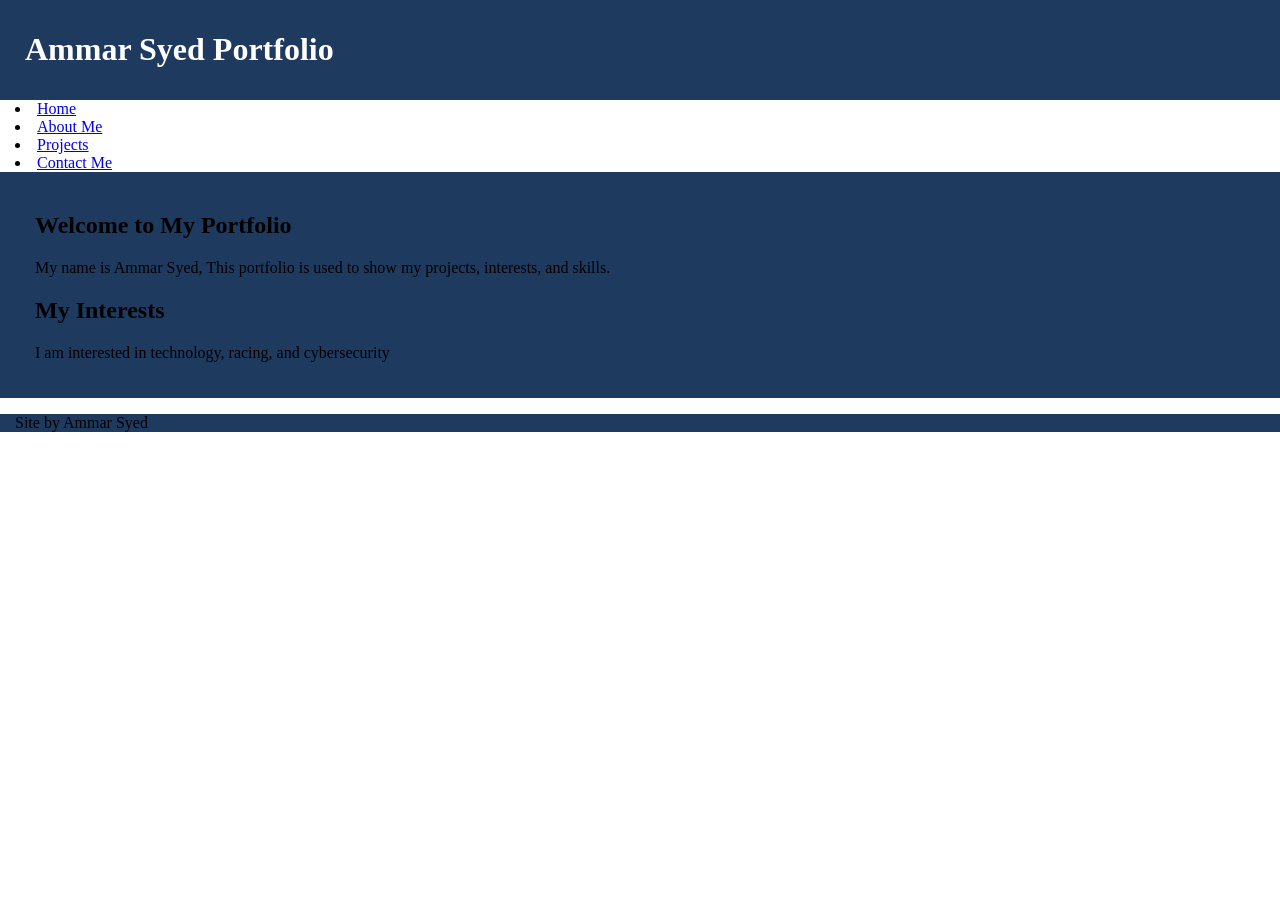
==== index.html @ bd35eb01 "first commit" ====
<!DOCTYPE html>
<html>

<head>
    <meta charset="UTF-8">
    <title>Ammar Syed Portfolio</title>
    <link rel="stylesheet" type="text/css" href="css/style.css">
</head>

<body>

    <header>
        <h1>Ammar Syed Portfolio</h1>
    </header>
    <nav>
        <u1>
            <li><a href="index.html">Home</a></li>
            <li><a href="about.html">About Me</a></li>
            <li><a href="projects.html">Projects</a></li>
            <li><a href="contact.html">Contact Me</a></li>
        </u1>
    </nav>
    <main>
        <h2>Welcome to My Portfolio</h2>
        <p>My name is Ammar Syed, This portfolio is used to show my projects, interests, and skills.</p>

        <h2>My Interests</h2>
        <p>I am interested in technology, racing, and cybersecurity</p>
    </main>

    <footer>
        <p>Site by Ammar Syed</p>
    </footer>

</body>
</html>
---- css/style.css ----
@charset "UTF-8";

body {
    font-family:Verdana, Geneva, Arial, sans-serif
    padding: 0px;
    margin: 0px;
}


h1,h2,h3,p,li{
    margin-left: 15px;
}

header{
    background-color: #1F3A5F;
    color:#FFFFFF;
    padding: 10px;

}

nav u1 {
    margin:0px;
    padding:0px;
}

nav li {
    display: inline
    margin-right: 20px;


}

nav a {
    color: #FFFFFF
    text-decoration: none;

}

main{
    background-color: #1F3A5F;
    padding: 20px;
}
footer {
    background-color: #1F3A5F;
    color:#FFFFFF
    padding: 10px;
}
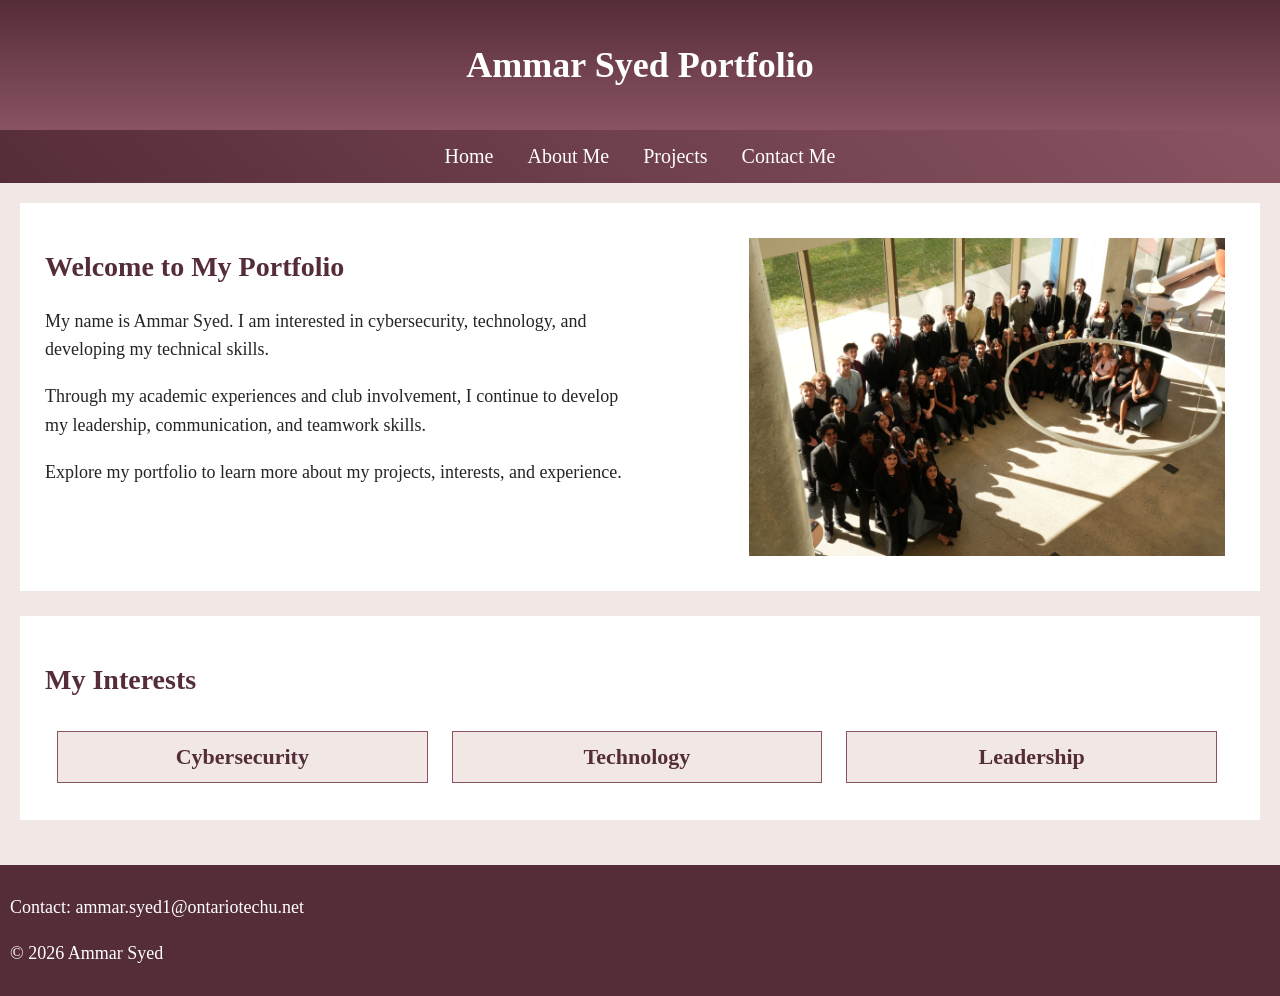
==== commit b028f0ae: "Added club photo changed previous photo and improved colour scheme and layout" ====
--- a/index.html
+++ b/index.html
@@ -1,36 +1,105 @@
+
 <!DOCTYPE html>
 <html>
 
 <head>
     <meta charset="UTF-8">
+    <meta name="viewport" content="width=device-width">
+
     <title>Ammar Syed Portfolio</title>
+
     <link rel="stylesheet" type="text/css" href="css/style.css">
+
+    <link href="css/laptop.css" rel="stylesheet" type="text/css"
+    media="only screen and (min-width:961px)">
+
+    <link href="css/tablet.css" rel="stylesheet" type="text/css"
+    media="only screen and (min-width:481px) and (max-width:960px)">
+
+    <link href="css/mobile.css" rel="stylesheet" type="text/css"
+    media="only screen and (max-width:480px)">
 </head>
 
 <body>
 
+    <!-- Website header -->
     <header>
         <h1>Ammar Syed Portfolio</h1>
     </header>
+
+    <!-- Navigation -->
     <nav>
-        <u1>
+        <ul>
             <li><a href="index.html">Home</a></li>
             <li><a href="about.html">About Me</a></li>
             <li><a href="projects.html">Projects</a></li>
             <li><a href="contact.html">Contact Me</a></li>
-        </u1>
+        </ul>
     </nav>
+
+    <!-- Main homepage content -->
     <main>
-        <h2>Welcome to My Portfolio</h2>
-        <p>My name is Ammar Syed, This portfolio is used to show my projects, interests, and skills.</p>
 
-        <h2>My Interests</h2>
-        <p>I am interested in technology, racing, and cybersecurity</p>
+        <!-- Welcome section -->
+        <section class="home-section">
+
+            <!-- Welcome text on the left -->
+            <article class="welcome-text">
+
+                <h2>Welcome to My Portfolio</h2>
+
+                <p>
+                    My name is Ammar Syed. I am interested in
+                    cybersecurity, technology, and developing
+                    my technical skills.
+                </p>
+
+                <p>
+                    Through my academic experiences and club
+                    involvement, I continue to develop my
+                    leadership, communication, and teamwork skills.
+                </p>
+
+                <p>
+                    Explore my portfolio to learn more about
+                    my projects, interests, and experience.
+                </p>
+
+            </article>
+
+            <!-- Club group photo on the right -->
+            <img class="club-photo"
+                 src="images/club.jpg"
+                 alt="Group photo from a student club event">
+
+        </section>
+
+        <!-- Interests section -->
+        <section class="home-section">
+
+            <h2>My Interests</h2>
+
+            <article class="interest">
+                <h3>Cybersecurity</h3>
+            </article>
+
+            <article class="interest">
+                <h3>Technology</h3>
+            </article>
+
+            <article class="interest">
+                <h3>Leadership</h3>
+            </article>
+
+        </section>
+
     </main>
 
+    <!-- Footer -->
     <footer>
-        <p>Site by Ammar Syed</p>
+        <p>Contact: ammar.syed1@ontariotechu.net</p>
+        <p>&copy; 2026 Ammar Syed</p>
     </footer>
 
 </body>
-</html>+</html>
--- a/css/style.css
+++ b/css/style.css
@@ -1,47 +1,176 @@
 @charset "UTF-8";
 
+/* Main page style */
 body {
-    font-family:Verdana, Geneva, Arial, sans-serif
+    font-family: "Times New Roman", Times, serif;
     padding: 0px;
+    margin: 0px;
+    background-color: #F1E8E6;
+    color: #252525;
+}
+
+/* Text spacing */
+h1 {
+    font-size: 36px;
+}
+
+h2 {
+    font-size: 28px;
+}
+
+h3 {
+    font-size: 22px;
+}
+
+p {
+    font-size: 18px;
+    line-height: 1.6;
+}
+
+/* Add more space to main content */
+main {
+    padding: 35px;
+}
+
+/* Header with regular linear gradient */
+header {
+    background: linear-gradient(#552D38, #8A5362);
+    color: #FFFFFF;
+    padding: 20px;
+    text-align: center;
+}
+
+/* Navigation with angled linear gradient */
+nav {
+    background: linear-gradient(45deg, #552D38, #8A5362);
+    padding: 15px;
+    text-align: center;
+}
+
+/* Remove default list spacing */
+nav ul {
+    margin: 0px;
+    padding: 0px;
+}
+
+/* Navigation link spacing */
+nav li {
+    display: inline;
+    margin-left: 15px;
+    margin-right: 15px;
+}
+
+/* Navigation link appearance */
+nav a {
+    color: #FFFFFF;
+    text-decoration: none;
+    font-size: 20px;
+}
+
+/* Navigation hover effect */
+nav a:hover {
+    color: #F1E8E6;
+    text-decoration: underline;
+}
+
+/* Main content */
+main {
+    background-color: #F1E8E6;
+    color: #252525;
+    padding: 20px;
+
+}
+
+/* Headings */
+h2, h3 {
+    color: #552D38;
+}
+
+/* Footer */
+footer {
+    background-color: #552D38;
+    color: #FFFFFF;
+    padding: 10px;
+}
+
+/* About Me layout */
+.about-section {
+    width: 100%;
+    overflow: auto;
+}
+
+/* Photo on the left */
+.about-section img {
+    float: left;
+    width: 20%;
+    max-width: 250px;
+    height: auto;
+    margin-right: 3%;
+}
+
+/* Introduction in the middle */
+.about-content {
+    float: left;
+    width: 40%;
+    padding: 10px;
+}
+
+/* Video on the right */
+.video-section {
+    float: right;
+    width: 25%;
+}
+
+/* Video size */
+.video-section video {
+    width: 100%;
+    max-width: 320px;
+    height: auto;
+}
+
+
+
+/* Homepage sections */
+.home-section {
+    background-color: #FFFFFF;
+    padding: 25px;
+    margin-bottom: 25px;
+    overflow: auto;
+}
+
+/* Homepage headings */
+.home-section h2 {
+    color: #552D38;
+}
+
+/* Interest boxes */
+.interest {
+    float: left;
+    width: 29%;
+    background-color: #F1E8E6;
+    padding: 1%;
+    margin: 1%;
+    text-align: center;
+    border: 1px solid #8A5362;
+}
+
+/* Interest headings */
+.interest h3 {
+    color: #552D38;
     margin: 0px;
 }
 
 
-h1,h2,h3,p,li{
-    margin-left: 15px;
+/* Welcome text on the left */
+.welcome-text {
+    float: left;
+    width: 50%;
 }
 
-header{
-    background-color: #1F3A5F;
-    color:#FFFFFF;
-    padding: 10px;
-
-}
-
-nav u1 {
-    margin:0px;
-    padding:0px;
-}
-
-nav li {
-    display: inline
-    margin-right: 20px;
-
-
-}
-
-nav a {
-    color: #FFFFFF
-    text-decoration: none;
-
-}
-
-main{
-    background-color: #1F3A5F;
-    padding: 20px;
-}
-footer {
-    background-color: #1F3A5F;
-    color:#FFFFFF
-    padding: 10px;
+/* Club photo on the right */
+.club-photo {
+    float: right;
+    width: 40%;
+    height: auto;
+    margin: 10px;
 }
--- a/css/laptop.css
+++ b/css/laptop.css
@@ -0,0 +1,15 @@
+@charset "UTF-8";
+
+body {
+    width: 100%;
+}
+
+img {
+    max-width: 50%;
+    height: auto;
+}
+
+video {
+    max-width: 50%;
+    height: auto;
+}
--- a/css/tablet.css
+++ b/css/tablet.css
@@ -0,0 +1,64 @@
+@charset "UTF-8";
+
+body {
+    width: 100%;
+}
+
+img {
+    max-width: 70%;
+    height: auto;
+}
+
+video {
+    max-width: 70%;
+    height: auto;
+}
+
+/* Stack About Me content on smaller screens */
+.about-section img,
+.about-content,
+.video-section {
+    float: none;
+    width: 100%;
+    max-width: 100%;
+    margin: 0px;
+    padding: 0px;
+}
+
+/* Profile photo size */
+.about-section img {
+    width: 200px;
+    height: auto;
+}
+
+/* Video size */
+.video-section video {
+    width: 100%;
+    max-width: 320px;
+    height: auto;
+}
+
+
+
+/* Stack interest boxes on smaller screens */
+.interest {
+    float: none;
+    width: 90%;
+    margin: 10px 0px;
+}
+
+
+
+/* Stack welcome text and club photo */
+.welcome-text,
+.club-photo {
+    float: none;
+    width: 100%;
+    margin: 10px 0px;
+}
+
+/* Responsive club photo */
+.club-photo {
+    max-width: 100%;
+    height: auto;
+}
--- a/css/mobile.css
+++ b/css/mobile.css
@@ -0,0 +1,71 @@
+@charset "UTF-8";
+
+body {
+    width: 100%;
+}
+
+nav li {
+    display: block;
+    margin: 10px;
+}
+
+img {
+    max-width: 90%;
+    height: auto;
+}
+
+video {
+    max-width: 90%;
+    height: auto;
+}
+
+/* Stack About Me content on smaller screens */
+.about-section img,
+.about-content,
+.video-section {
+    float: none;
+    width: 100%;
+    max-width: 100%;
+    margin: 0px;
+    padding: 0px;
+}
+
+/* Profile photo size */
+.about-section img {
+    width: 200px;
+    height: auto;
+}
+
+/* Video size */
+.video-section video {
+    width: 100%;
+    max-width: 320px;
+    height: auto;
+}
+
+
+/* Stack interest boxes on smaller screens */
+.interest {
+    float: none;
+    width: 90%;
+    margin: 10px 0px;
+}
+
+
+
+/* Stack welcome text and club photo */
+.welcome-text,
+.club-photo {
+    float: none;
+    width: 100%;
+    margin: 10px 0px;
+}
+
+/* Responsive club photo */
+/* Club photo */
+.club-photo {
+    float: right;
+    width: 35%;
+    height: auto;
+    margin: 10px;
+}
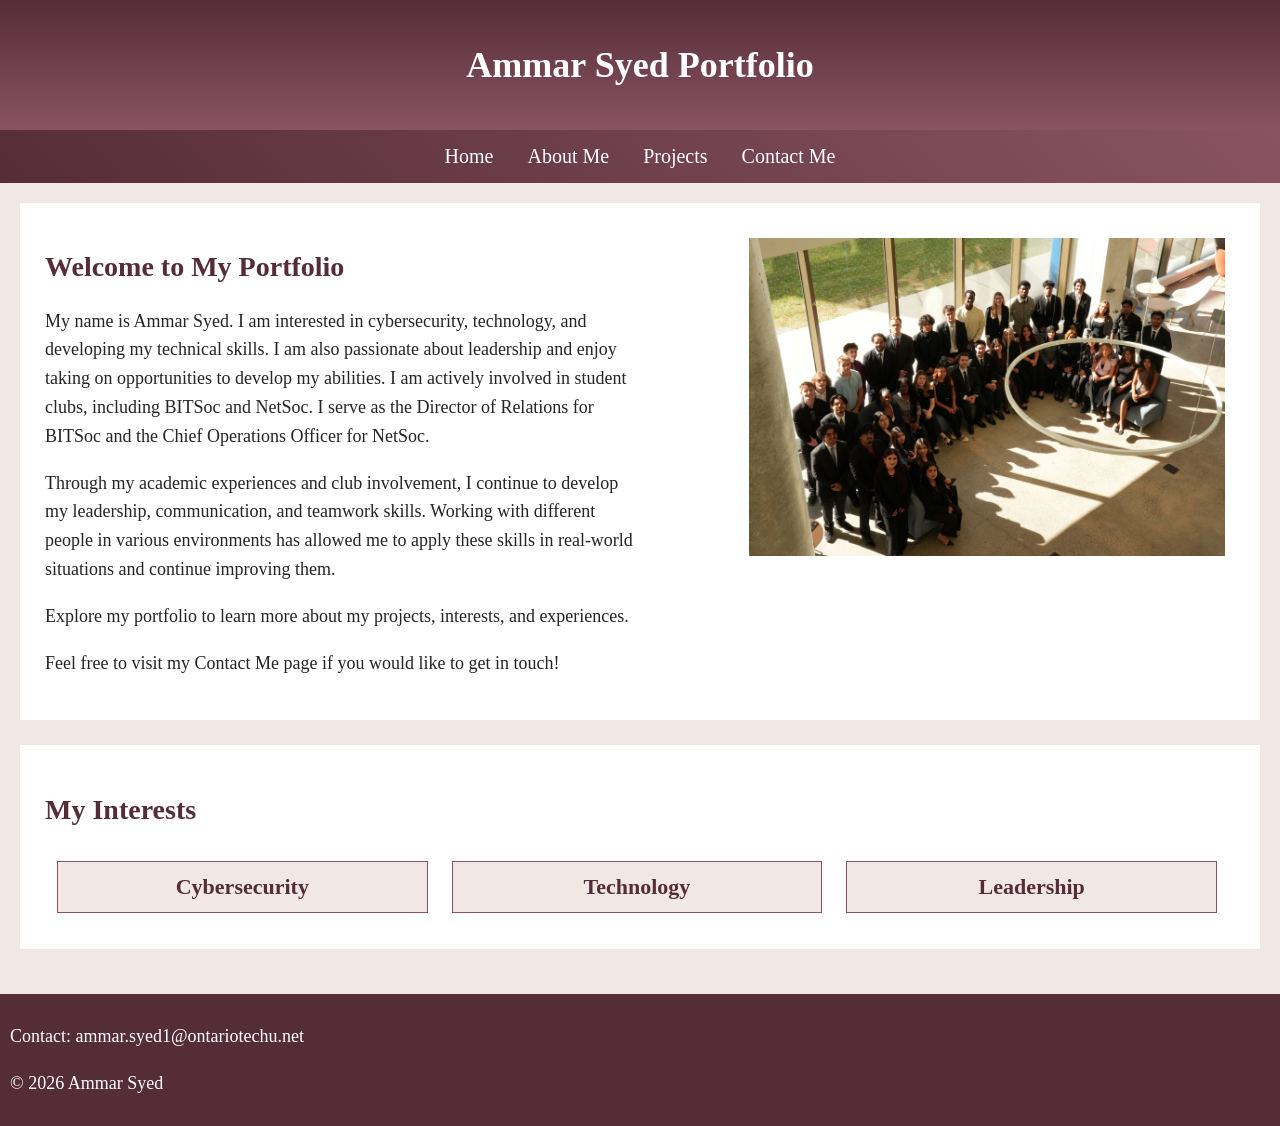
==== commit c29bdc9d: "FInal edits and tweaks" ====
--- a/index.html
+++ b/index.html
@@ -1,6 +1,6 @@
 
 <!DOCTYPE html>
-<html>
+<html lang="en">
 
 <head>
     <meta charset="UTF-8">
@@ -8,14 +8,18 @@
 
     <title>Ammar Syed Portfolio</title>
 
+    <!-- Main stylesheet -->
     <link rel="stylesheet" type="text/css" href="css/style.css">
 
+    <!-- Laptop stylesheet -->
     <link href="css/laptop.css" rel="stylesheet" type="text/css"
     media="only screen and (min-width:961px)">
 
+    <!-- Tablet stylesheet -->
     <link href="css/tablet.css" rel="stylesheet" type="text/css"
     media="only screen and (min-width:481px) and (max-width:960px)">
 
+    <!-- Mobile stylesheet -->
     <link href="css/mobile.css" rel="stylesheet" type="text/css"
     media="only screen and (max-width:480px)">
 </head>
@@ -27,7 +31,7 @@
         <h1>Ammar Syed Portfolio</h1>
     </header>
 
-    <!-- Navigation -->
+    <!-- Navigation links -->
     <nav>
         <ul>
             <li><a href="index.html">Home</a></li>
@@ -41,9 +45,8 @@
     <main>
 
         <!-- Welcome section -->
-        <section class="home-section">
+        <div class="home-section">
 
-            <!-- Welcome text on the left -->
             <article class="welcome-text">
 
                 <h2>Welcome to My Portfolio</h2>
@@ -51,42 +54,61 @@
                 <p>
                     My name is Ammar Syed. I am interested in
                     cybersecurity, technology, and developing
-                    my technical skills.
+                    my technical skills. I am also passionate
+                    about leadership and enjoy taking on
+                    opportunities to develop my abilities.
+
+                    I am actively involved in student clubs,
+                    including BITSoc and NetSoc. I serve as
+                    the Director of Relations for BITSoc
+                    and the Chief Operations Officer for NetSoc.
                 </p>
 
                 <p>
                     Through my academic experiences and club
                     involvement, I continue to develop my
-                    leadership, communication, and teamwork skills.
+                    leadership, communication, and teamwork
+                    skills. Working with different people
+                    in various environments has allowed me
+                    to apply these skills in real-world
+                    situations and continue improving them.
                 </p>
 
                 <p>
                     Explore my portfolio to learn more about
-                    my projects, interests, and experience.
+                    my projects, interests, and experiences.
+                </p>
+
+                <p>
+                    Feel free to visit my Contact Me page
+                    if you would like to get in touch!
                 </p>
 
             </article>
 
-            <!-- Club group photo on the right -->
+            <!-- Student club group photo -->
             <img class="club-photo"
                  src="images/club.jpg"
                  alt="Group photo from a student club event">
 
-        </section>
+        </div>
 
         <!-- Interests section -->
         <section class="home-section">
 
             <h2>My Interests</h2>
 
+            <!-- Cybersecurity interest -->
             <article class="interest">
                 <h3>Cybersecurity</h3>
             </article>
 
+            <!-- Technology interest -->
             <article class="interest">
                 <h3>Technology</h3>
             </article>
 
+            <!-- Leadership interest -->
             <article class="interest">
                 <h3>Leadership</h3>
             </article>
@@ -95,7 +117,7 @@
 
     </main>
 
-    <!-- Footer -->
+    <!-- Website footer -->
     <footer>
         <p>Contact: ammar.syed1@ontariotechu.net</p>
         <p>&copy; 2026 Ammar Syed</p>
--- a/css/style.css
+++ b/css/style.css
@@ -9,7 +9,7 @@
     color: #252525;
 }
 
-/* Text spacing */
+/* Text sizes */
 h1 {
     font-size: 36px;
 }
@@ -25,11 +25,6 @@
 p {
     font-size: 18px;
     line-height: 1.6;
-}
-
-/* Add more space to main content */
-main {
-    padding: 35px;
 }
 
 /* Header with regular linear gradient */
@@ -47,20 +42,19 @@
     text-align: center;
 }
 
-/* Remove default list spacing */
+/* Navigation list */
 nav ul {
     margin: 0px;
     padding: 0px;
 }
 
-/* Navigation link spacing */
 nav li {
     display: inline;
     margin-left: 15px;
     margin-right: 15px;
 }
 
-/* Navigation link appearance */
+/* Navigation links */
 nav a {
     color: #FFFFFF;
     text-decoration: none;
@@ -78,7 +72,6 @@
     background-color: #F1E8E6;
     color: #252525;
     padding: 20px;
-
 }
 
 /* Headings */
@@ -93,42 +86,60 @@
     padding: 10px;
 }
 
-/* About Me layout */
-.about-section {
+
+/* ABOUT ME PAGE */
+
+/* Main About Me layout */
+.about-layout {
     width: 100%;
     overflow: auto;
-}
-
-/* Photo on the left */
-.about-section img {
-    float: left;
-    width: 20%;
-    max-width: 250px;
+    margin-bottom: 20px;
+}
+
+/* Photo box on the left */
+.about-photo-box {
+    float: left;
+    width: 30%;
+    background-color: #FFFFFF;
+    padding: 15px;
+}
+
+/* Profile photo */
+.about-photo-box img {
+    width: 100%;
+    max-width: 100%;
     height: auto;
-    margin-right: 3%;
-}
-
-/* Introduction in the middle */
-.about-content {
-    float: left;
+}
+
+/* Text boxes on the right */
+.about-text-boxes {
+    float: right;
+    width: 62%;
+}
+
+/* Individual text boxes */
+.about-box {
+    background-color: #FFFFFF;
+    padding: 20px;
+    margin-bottom: 20px;
+}
+
+/* Introduction video section */
+.about-video-box {
+    background-color: #FFFFFF;
+    padding: 20px;
+    text-align: center;
+    margin-bottom: 20px;
+}
+
+/* Introduction video size */
+.about-video-box video {
     width: 40%;
-    padding: 10px;
-}
-
-/* Video on the right */
-.video-section {
-    float: right;
-    width: 25%;
-}
-
-/* Video size */
-.video-section video {
-    width: 100%;
-    max-width: 320px;
     height: auto;
 }
 
 
+/* HOME PAGE */
 
 /* Homepage sections */
 .home-section {
@@ -136,11 +147,6 @@
     padding: 25px;
     margin-bottom: 25px;
     overflow: auto;
-}
-
-/* Homepage headings */
-.home-section h2 {
-    color: #552D38;
 }
 
 /* Interest boxes */
@@ -160,17 +166,97 @@
     margin: 0px;
 }
 
-
-/* Welcome text on the left */
+/* Welcome text */
 .welcome-text {
     float: left;
     width: 50%;
 }
 
-/* Club photo on the right */
+/* Club photo */
 .club-photo {
     float: right;
     width: 40%;
     height: auto;
     margin: 10px;
-}+}
+
+
+/* PROJECTS PAGE */
+
+/* Projects container */
+.projects-section {
+    width: 100%;
+    overflow: auto;
+}
+
+/* Individual project boxes */
+.project {
+    float: left;
+    width: 45%;
+    margin: 1%;
+    padding: 1%;
+    background-color: #FFFFFF;
+    min-height: 180px;
+}
+
+/* Project headings */
+.project h3 {
+    color: #552D38;
+}
+
+
+/* CONTACT PAGE */
+
+/* Contact form box */
+.contact-box {
+    background-color: #FFFFFF;
+    width: 55%;
+    margin: 30px auto;
+    padding: 30px;
+}
+
+/* Contact heading */
+.contact-box h2 {
+    text-align: center;
+    color: #552D38;
+}
+
+/* Contact description */
+.contact-box > p {
+    text-align: center;
+}
+
+/* Form labels */
+.contact-box label {
+    display: block;
+    margin-bottom: 8px;
+    color: #552D38;
+}
+
+/* Form fields */
+.contact-box input[type="text"],
+.contact-box input[type="email"],
+.contact-box input[type="tel"],
+.contact-box textarea {
+    width: 95%;
+    padding: 10px;
+    margin-bottom: 10px;
+    border: 1px solid #8A5362;
+    font-family: "Times New Roman", Times, serif;
+    font-size: 16px;
+}
+
+/* Submit button */
+.contact-box input[type="submit"] {
+    background-color: #552D38;
+    color: #FFFFFF;
+    padding: 12px 30px;
+    border: none;
+    font-family: "Times New Roman", Times, serif;
+    font-size: 18px;
+}
+
+/* Submit button hover effect */
+.contact-box input[type="submit"]:hover {
+    background-color: #8A5362;
+}
--- a/css/laptop.css
+++ b/css/laptop.css
@@ -1,15 +1,37 @@
 @charset "UTF-8";
-
+    
+/* Laptop page width */
 body {
     width: 100%;
 }
 
+/* Responsive images */
 img {
-    max-width: 50%;
+    max-width: 100%;
     height: auto;
 }
 
+/* Responsive videos */
 video {
-    max-width: 50%;
+    max-width: 100%;
     height: auto;
-}+}
+
+/* About Me profile photo */
+.about-photo-box img {
+    width: 100%;
+    max-width: 100%;
+    height: auto;
+}
+
+/* About Me introduction video */
+.about-video-box video {
+    width: 40%;
+    height: auto;
+}
+
+/* Homepage club photo */
+.club-photo {
+    width: 40%;
+    height: auto;
+}
--- a/css/tablet.css
+++ b/css/tablet.css
@@ -1,64 +1,87 @@
 @charset "UTF-8";
 
-body {
-    width: 100%;
-}
-
+/* Responsive images */
 img {
     max-width: 70%;
     height: auto;
 }
 
+/* Responsive videos */
 video {
     max-width: 70%;
     height: auto;
 }
 
-/* Stack About Me content on smaller screens */
-.about-section img,
-.about-content,
-.video-section {
+
+/* ABOUT ME PAGE */
+
+/* Stack About Me sections vertically */
+.about-photo-box,
+.about-text-boxes {
     float: none;
+    width: 85%;
+    margin: 20px auto;
+}
+
+/* Profile photo */
+.about-photo-box img {
     width: 100%;
     max-width: 100%;
-    margin: 0px;
-    padding: 0px;
-}
-
-/* Profile photo size */
-.about-section img {
-    width: 200px;
     height: auto;
 }
 
-/* Video size */
-.video-section video {
-    width: 100%;
-    max-width: 320px;
+/* About Me text boxes */
+.about-box {
+    padding: 20px;
+}
+
+/* Introduction video */
+.about-video-box video {
+    width: 70%;
+    max-width: 100%;
     height: auto;
 }
 
 
+/* HOME PAGE */
 
-/* Stack interest boxes on smaller screens */
+/* Stack interest boxes vertically */
 .interest {
     float: none;
-    width: 90%;
-    margin: 10px 0px;
+    width: 85%;
+    margin: 15px auto;
 }
-
-
 
 /* Stack welcome text and club photo */
 .welcome-text,
 .club-photo {
     float: none;
     width: 100%;
-    margin: 10px 0px;
+    margin: 15px auto;
 }
 
-/* Responsive club photo */
+/* Club photo */
 .club-photo {
     max-width: 100%;
     height: auto;
-}+}
+
+
+/* PROJECTS PAGE */
+
+/* Stack project boxes vertically */
+.project {
+    float: none;
+    clear: both;
+    width: 85%;
+    margin: 20px auto;
+}
+
+
+/* CONTACT PAGE */
+
+/* Contact form on tablets */
+.contact-box {
+    width: 75%;
+    padding: 20px;
+}
--- a/css/mobile.css
+++ b/css/mobile.css
@@ -1,71 +1,107 @@
 @charset "UTF-8";
 
-body {
-    width: 100%;
-}
-
+/* Mobile navigation */
 nav li {
     display: block;
     margin: 10px;
 }
 
+/* Responsive images */
 img {
     max-width: 90%;
     height: auto;
 }
 
+/* Responsive videos */
 video {
     max-width: 90%;
     height: auto;
 }
 
-/* Stack About Me content on smaller screens */
-.about-section img,
-.about-content,
-.video-section {
+
+/* ABOUT ME PAGE */
+
+/* Stack About Me sections vertically */
+.about-photo-box,
+.about-text-boxes {
     float: none;
+    width: 90%;
+    margin: 15px auto;
+}
+
+/* Profile photo */
+.about-photo-box img {
     width: 100%;
     max-width: 100%;
-    margin: 0px;
-    padding: 0px;
-}
-
-/* Profile photo size */
-.about-section img {
-    width: 200px;
     height: auto;
 }
 
-/* Video size */
-.video-section video {
+/* About Me text boxes */
+.about-box {
+    padding: 15px;
+}
+
+/* Introduction video */
+.about-video-box {
+    padding: 15px;
+}
+
+.about-video-box video {
     width: 100%;
-    max-width: 320px;
+    max-width: 100%;
     height: auto;
 }
 
 
-/* Stack interest boxes on smaller screens */
+/* HOME PAGE */
+
+/* Stack interest boxes vertically */
 .interest {
     float: none;
     width: 90%;
-    margin: 10px 0px;
+    margin: 10px auto;
 }
-
-
 
 /* Stack welcome text and club photo */
 .welcome-text,
 .club-photo {
     float: none;
     width: 100%;
-    margin: 10px 0px;
+    margin: 10px auto;
 }
 
-/* Responsive club photo */
 /* Club photo */
 .club-photo {
-    float: right;
-    width: 35%;
+    max-width: 100%;
     height: auto;
-    margin: 10px;
-}+}
+
+
+/* PROJECTS PAGE */
+
+/* Stack projects vertically */
+.project {
+    float: none;
+    clear: both;
+    width: 85%;
+    margin: 15px auto;
+    padding: 15px;
+}
+
+
+/* CONTACT PAGE */
+
+/* Contact form on mobile */
+.contact-box {
+    width: 85%;
+    padding: 15px;
+    margin: 20px auto;
+}
+
+/* Contact form fields */
+.contact-box input[type="text"],
+.contact-box input[type="email"],
+.contact-box input[type="tel"],
+.contact-box textarea {
+    width: 90%;
+}
